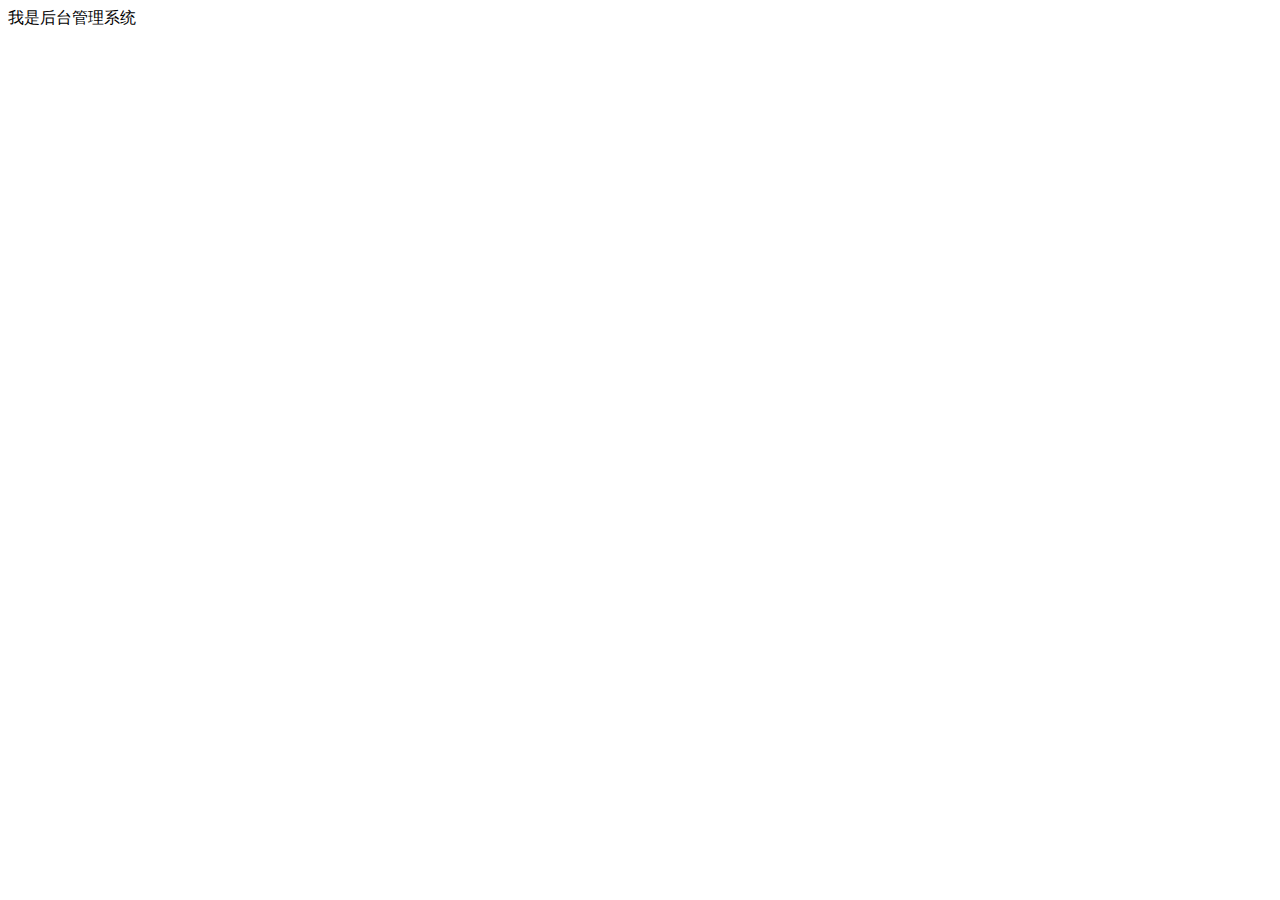
==== public/back/index.html @ b8e409fd "初始化完成" ====
<!DOCTYPE html>
<html lang="en">
<head>
    <meta charset="UTF-8">
    <meta name="viewport" content="width=device-width, initial-scale=1.0">
    <meta http-equiv="X-UA-Compatible" content="ie=edge">
    <title>Document</title>
</head>
<body>
    <div>我是后台管理系统</div>
</body>
</html>
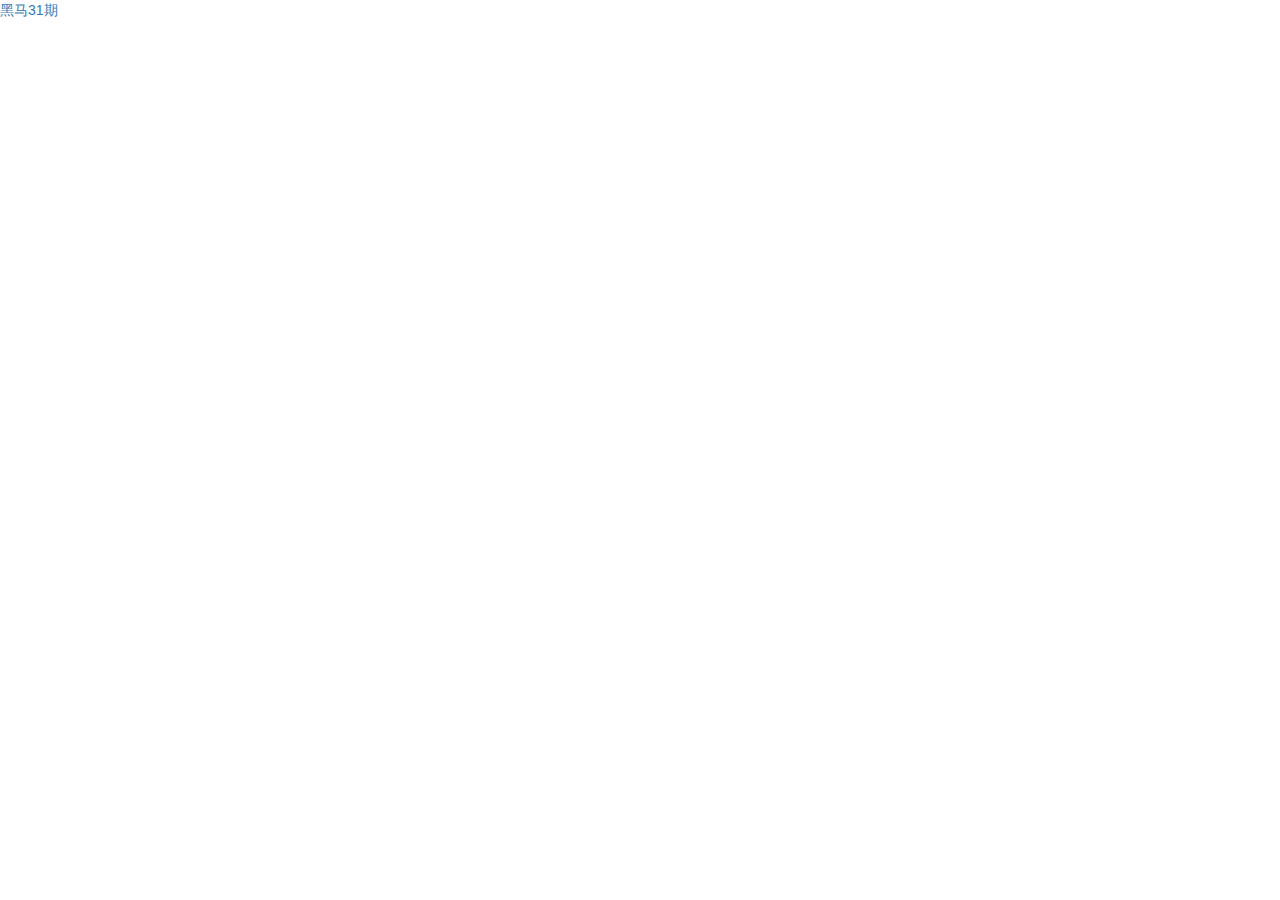
==== commit 52805caf: "登录校验完成" ====
--- a/public/back/index.html
+++ b/public/back/index.html
@@ -4,9 +4,17 @@
     <meta charset="UTF-8">
     <meta name="viewport" content="width=device-width, initial-scale=1.0">
     <meta http-equiv="X-UA-Compatible" content="ie=edge">
-    <title>Document</title>
+    <title>乐淘电商</title>
+    <link rel="stylesheet" href="./lib/bootstrap/css//bootstrap.css">
+    <link rel="stylesheet" href="./lib/bootstrap-validator/css/bootstrapValidator.min.css">
+    <link rel="stylesheet" href="./lib/nprogress/nprogress.css">
+    <link rel="stylesheet" href=".css/common.css">
 </head>
 <body>
-    <div>我是后台管理系统</div>
+    <div class="lt_aside">
+        <div class="brand">
+            <a href="#">黑马31期</a>
+        </div>
+    </div>
 </body>
 </html>--- a/public/back/lib/bootstrap-validator/css/bootstrapValidator.min.css
+++ b/public/back/lib/bootstrap-validator/css/bootstrapValidator.min.css
@@ -0,0 +1,11 @@
+/*!
+ * BootstrapValidator (http://bootstrapvalidator.com)
+ * The best jQuery plugin to validate form fields. Designed to use with Bootstrap 3
+ *
+ * @version     v0.5.1, built on 2014-08-22 4:55:09 PM
+ * @author      https://twitter.com/nghuuphuoc
+ * @copyright   (c) 2013 - 2014 Nguyen Huu Phuoc
+ * @license     MIT
+ */
+
+.bv-form .help-block{margin-bottom:0}.bv-form .tooltip-inner{text-align:left}.nav-tabs li.bv-tab-success>a{color:#3c763d}.nav-tabs li.bv-tab-error>a{color:#a94442}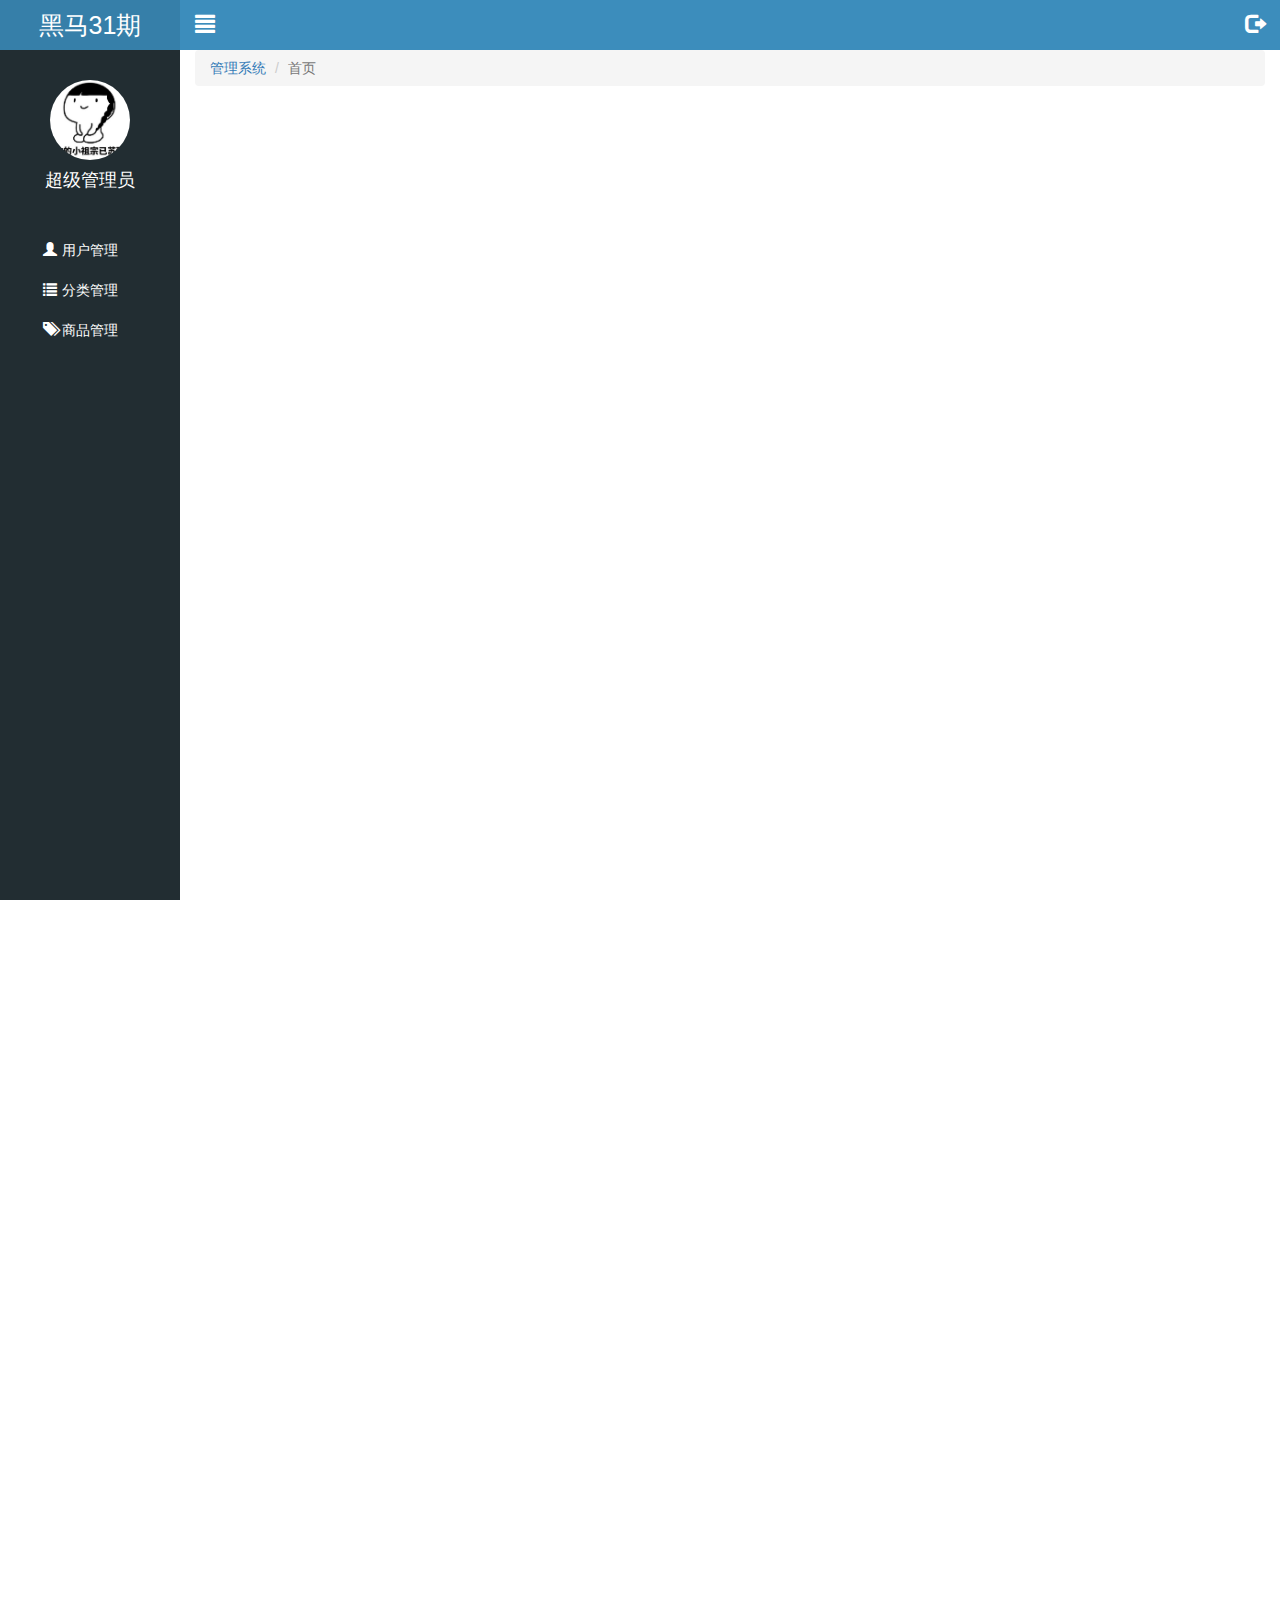
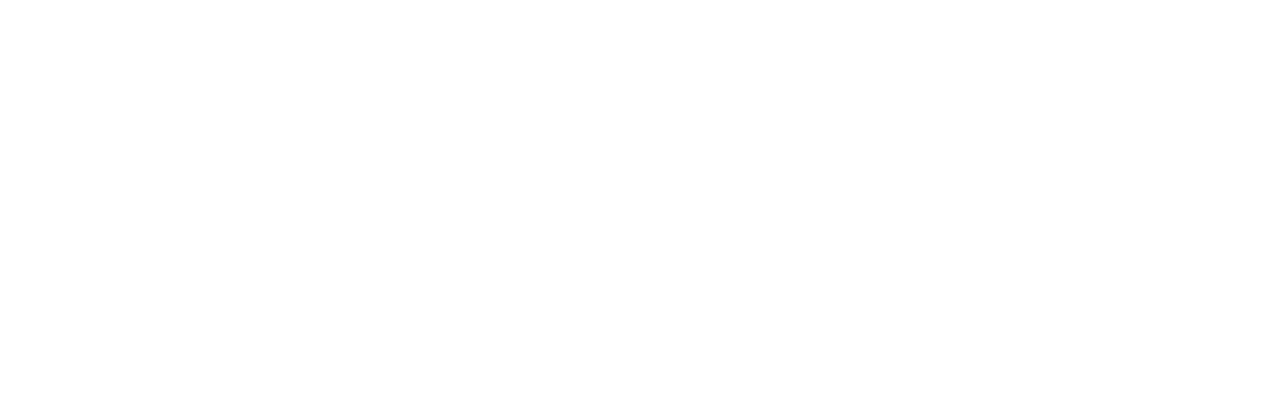
==== commit 12768b9d: "首页公共样式完成" ====
--- a/public/back/index.html
+++ b/public/back/index.html
@@ -5,16 +5,47 @@
     <meta name="viewport" content="width=device-width, initial-scale=1.0">
     <meta http-equiv="X-UA-Compatible" content="ie=edge">
     <title>乐淘电商</title>
-    <link rel="stylesheet" href="./lib/bootstrap/css//bootstrap.css">
+    <link rel="stylesheet" href="./lib/bootstrap/css/bootstrap.css">
     <link rel="stylesheet" href="./lib/bootstrap-validator/css/bootstrapValidator.min.css">
     <link rel="stylesheet" href="./lib/nprogress/nprogress.css">
-    <link rel="stylesheet" href=".css/common.css">
+    <link rel="stylesheet" href="./css/common.css">
 </head>
 <body>
     <div class="lt_aside">
         <div class="brand">
             <a href="#">黑马31期</a>
         </div>
+        <div class="user">
+            <img src="./images/22.jpeg" alt="">
+            <p>超级管理员</p>
+        </div>
+        <div class="nav">
+            <ul>
+                <li><a href="user.html"><i class="glyphicon glyphicon-user"></i><span>用户管理</span></a></li>
+                <li>
+                  <a href="javascript:;" class="category"><i class="glyphicon glyphicon-list"></i><span>分类管理</span></a>
+                  <!-- 用于切换展示的二级列表 -->
+                  <div class="child">
+                    <a href="first.html">一级分类</a>
+                    <a href="second.html">二级分类</a>
+                  </div>
+                </li>
+                <li><a href="product.html"><i class="glyphicon glyphicon-tags"></i><span>商品管理</span></a></li>
+              </ul>
+        </div>
+    </div>
+    <div class="lt_main">
+        <div class="lt_topbar">
+            <a href="#" class="icon_left pull-left"><i class="glyphicon glyphicon-align-justify"></i></a>
+            <a href="#" class="icon_right pull-right"><i class="glyphicon glyphicon-log-out"></i></a>
+        </div>
+
+        <div class="container-fluid">
+            <ol class="breadcrumb mt_20">
+                <li><a href="index.html">管理系统</a></li>
+                <li class="active">首页</li>
+            </ol>
+        </div>
     </div>
 </body>
 </html>--- a/public/back/lib/nprogress/nprogress.css
+++ b/public/back/lib/nprogress/nprogress.css
@@ -0,0 +1,74 @@
+/* Make clicks pass-through */
+#nprogress {
+  pointer-events: none;
+}
+
+#nprogress .bar {
+  background: greenyellow;
+
+  position: fixed;
+  z-index: 10000;
+  top: 0;
+  left: 0;
+
+  width: 100%;
+  height: 2px;
+}
+
+/* Fancy blur effect */
+#nprogress .peg {
+  display: block;
+  position: absolute;
+  right: 0px;
+  width: 100px;
+  height: 100%;
+  box-shadow: 0 0 10px #29d, 0 0 5px #29d;
+  opacity: 1.0;
+
+  -webkit-transform: rotate(3deg) translate(0px, -4px);
+      -ms-transform: rotate(3deg) translate(0px, -4px);
+          transform: rotate(3deg) translate(0px, -4px);
+}
+
+/* Remove these to get rid of the spinner */
+#nprogress .spinner {
+  display: block;
+  position: fixed;
+  z-index: 1031;
+  top: 15px;
+  right: 15px;
+}
+
+#nprogress .spinner-icon {
+  width: 18px;
+  height: 18px;
+  box-sizing: border-box;
+
+  border: solid 2px transparent;
+  border-top-color: #29d;
+  border-left-color: #29d;
+  border-radius: 50%;
+
+  -webkit-animation: nprogress-spinner 400ms linear infinite;
+          animation: nprogress-spinner 400ms linear infinite;
+}
+
+.nprogress-custom-parent {
+  overflow: hidden;
+  position: relative;
+}
+
+.nprogress-custom-parent #nprogress .spinner,
+.nprogress-custom-parent #nprogress .bar {
+  position: absolute;
+}
+
+@-webkit-keyframes nprogress-spinner {
+  0%   { -webkit-transform: rotate(0deg); }
+  100% { -webkit-transform: rotate(360deg); }
+}
+@keyframes nprogress-spinner {
+  0%   { transform: rotate(0deg); }
+  100% { transform: rotate(360deg); }
+}
+
--- a/public/back/css/common.css
+++ b/public/back/css/common.css
@@ -0,0 +1,139 @@
+a:link,
+a:visited,
+a:hover,
+a:active {
+  text-decoration:none;
+}
+
+ul {
+  padding: 0;
+  margin: 0;
+  list-style: none;
+}
+
+.table.table-bordered td,
+.table.table-bordered th {
+  text-align: center;
+  vertical-align: middle;
+}
+
+.red {
+  color: #A94442;
+}
+
+.body_bg {
+    background-color: #222D32;
+  }
+  
+  .panel-title {
+    height: 40px;
+    line-height: 40px;
+    text-align: center;
+    font-size: 20px;
+  }
+  
+  .mt_150 {
+    margin-top: 150px;
+  }
+
+  .lt_aside {
+    position: fixed;
+    left: 0;
+    top: 0;
+    width: 180px;
+    height: 100%;
+    background-color:  #222D32;
+    z-index: 999;
+    transition: all 1s;
+  }
+
+  .lt_aside .user{
+    padding-top: 30px;
+  }
+
+  .lt_aside .user img{
+    width: 80px;
+    height: 80px;
+    border-radius: 50%;
+    display: block;
+    margin: 0 auto;
+  }
+
+  .lt_aside .brand {
+    width: 100%;
+    height: 50px;
+    line-height: 50px;
+    text-align: center;
+    background-color: #367FA9;
+  }
+
+  .lt_aside .brand a{
+    font-size: 25px;
+    color: #fff
+  }
+
+  .lt_aside .user p{
+    height: 40px;
+    line-height: 40px;
+    font-size: 18px;
+    color: #fff;
+    text-align: center;
+  }
+
+  .lt_aside .nav{
+    margin-top: 30px
+  }
+  .lt_aside .nav li a{
+    height: 40px;
+    line-height: 40px;
+    display: block;
+    color:#fff ;
+    padding-left: 40px;
+    padding-left: 40px;
+    border-left: 3px solid transparent;
+  }
+  .lt_aside .nav li a.active {
+    background-color: #1D1F21;
+    border-left:3px solid #069;
+  }
+  .lt_aside .nav li .child {
+    display: none;
+  }
+  .lt_aside .nav li .child a{
+    padding-left: 30px;
+  }
+  .lt_aside .nav li a i{
+    margin-right: 5px;
+  }
+  .lt_topbar {
+    position: fixed;
+    left: 0;
+    top: 0;
+    width: 100%;
+    height: 50px;
+    background-color: #3C8DBC;
+    padding-left: 180px;
+    transition: 1s;
+    z-index: 998;
+  }
+  .lt_topbar.hidemenu {
+    padding-left: 0px;
+  }
+  .lt_topbar .icon_left,
+.lt_topbar .icon_right {
+  width: 50px;
+  height: 50px;
+  line-height: 50px;
+  text-align: center;
+  color: #fff;
+  font-size: 20px;
+}
+.lt_main {
+  height: 2000px;
+  padding-left:180px;
+  padding-top: 50px;
+  transition: all 1s; 
+}
+.lt_main.lt_topbar.hidemenu{
+  padding-left: 0px;
+}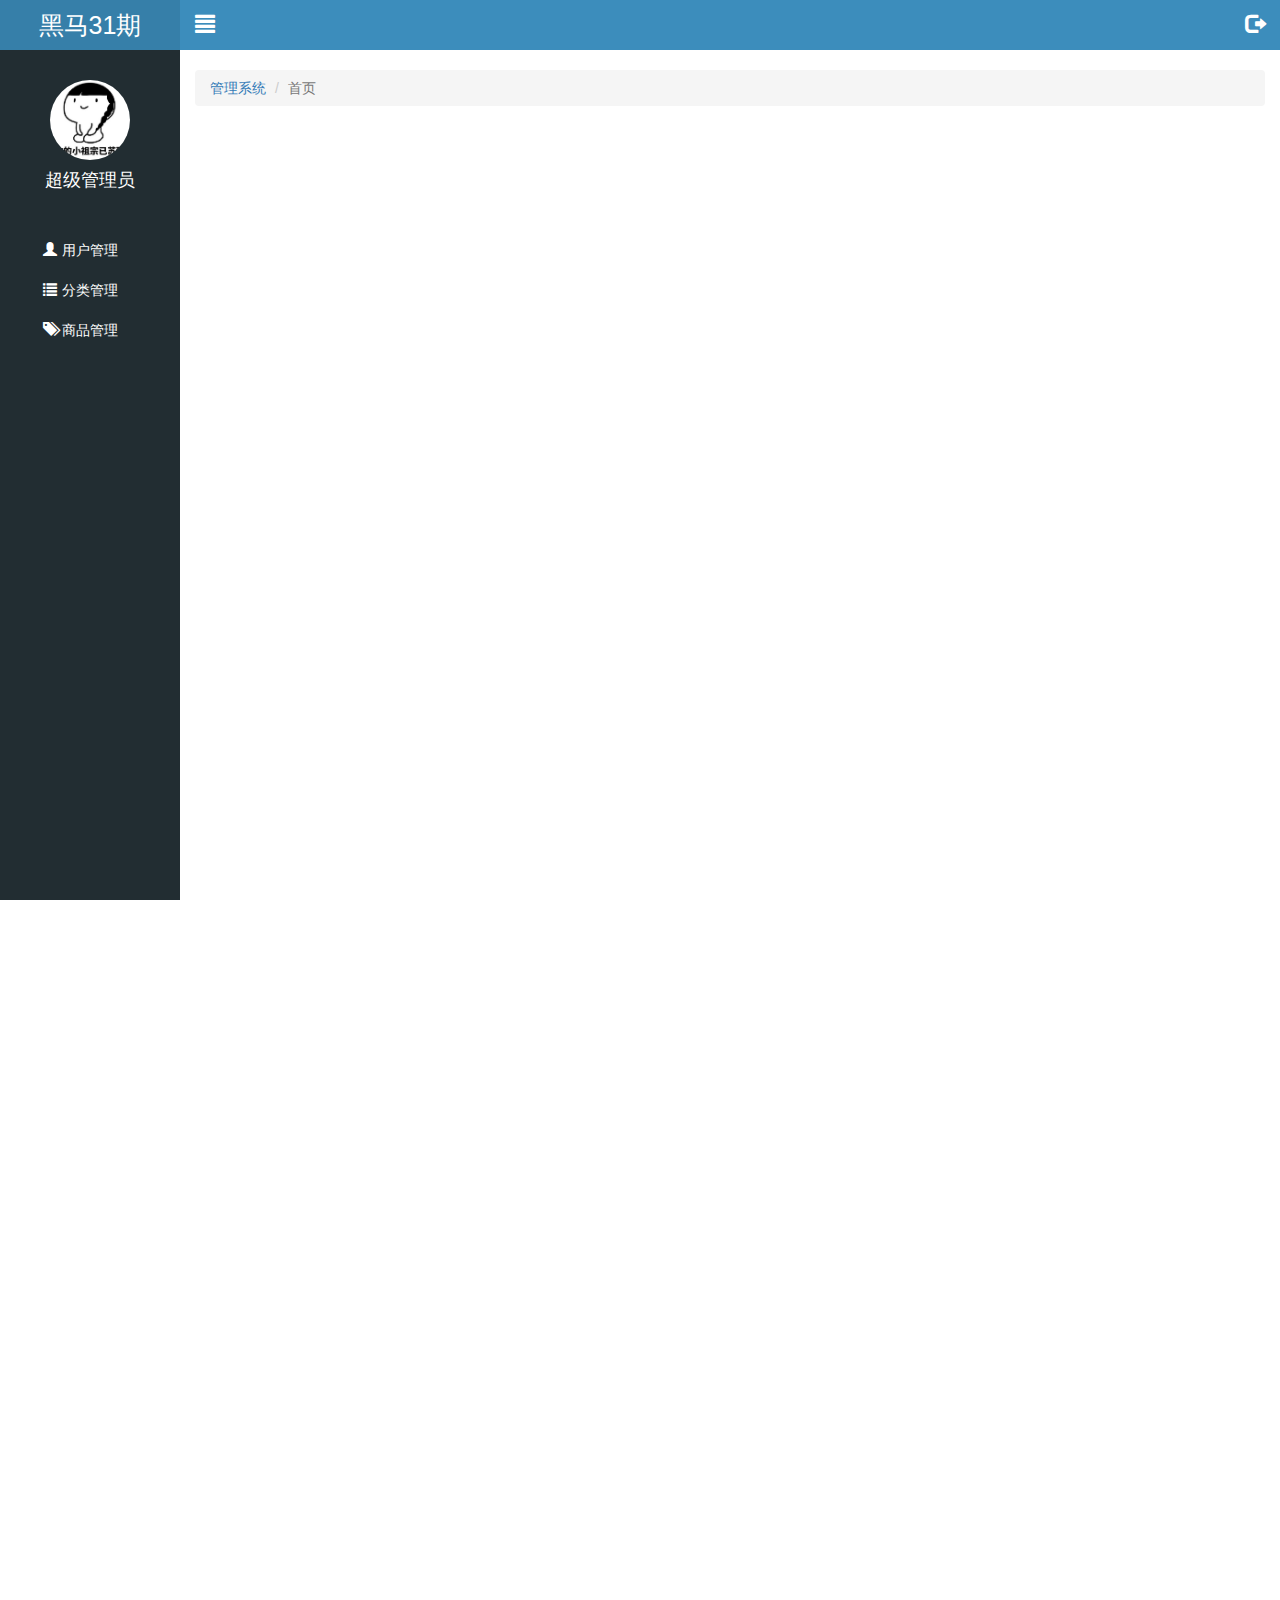
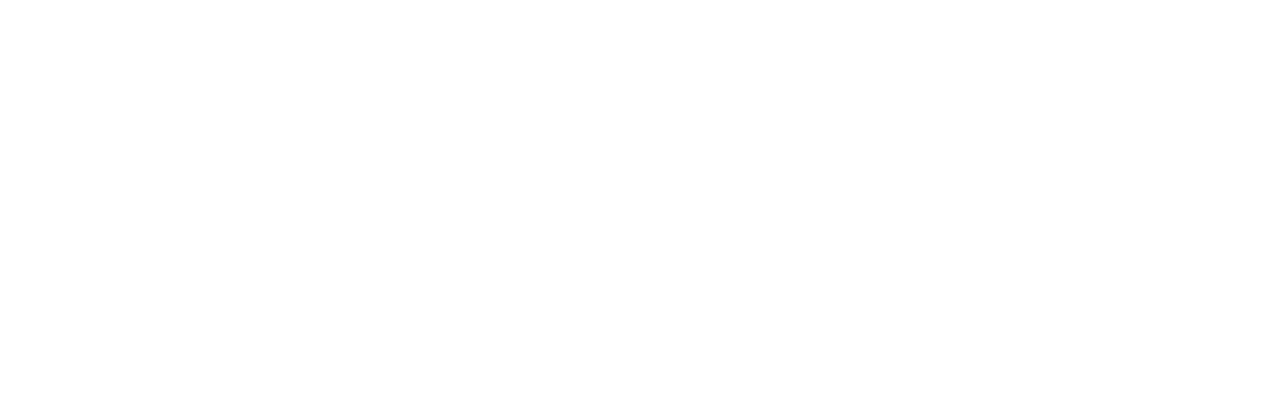
==== commit 61998e6a: "公共功能的登陆" ====
--- a/public/back/index.html
+++ b/public/back/index.html
@@ -23,7 +23,7 @@
             <ul>
                 <li><a href="user.html"><i class="glyphicon glyphicon-user"></i><span>用户管理</span></a></li>
                 <li>
-                  <a href="javascript:;" class="category"><i class="glyphicon glyphicon-list"></i><span>分类管理</span></a>
+                  <a href="javascript:;"  class="category"><i class="glyphicon glyphicon-list"></i><span>分类管理</span></a>
                   <!-- 用于切换展示的二级列表 -->
                   <div class="child">
                     <a href="first.html">一级分类</a>
@@ -47,5 +47,30 @@
             </ol>
         </div>
     </div>
+
+    <!-- Modal -->
+<div class="modal fade" id="myModal" tabindex="-1">
+    <div class="modal-dialog modal-sm" role="document">
+      <div class="modal-content">
+        <div class="modal-header">
+          <button type="button" class="close" data-dismiss="modal" aria-label="Close"><span aria-hidden="true">&times;</span></button>
+          <h4 class="modal-title" id="myModalLabel">温馨提示</h4>
+        </div>
+        <div class="modal-body">
+          <p class="red"><i class="glyphicon glyphicon-info-sign"></i>您确定要退出后台管理系统吗？</p>
+        </div>
+        <div class="modal-footer">
+          <button type="button" class="btn btn-default" data-dismiss="modal">取消</button>
+          <button type="button" class="btn btn-primary" id="logoutBtn">退出</button>
+        </div>
+      </div>
+    </div>
+  </div>
+    <script src="./lib/jquery/jquery.js"></script>
+    <script src="./lib/bootstrap/js/bootstrap.min.js"></script>
+    <script src="./lib/bootstrap-validator/js/bootstrapValidator.js"></script>
+    <script src="./lib/nprogress/nprogress.js"></script>
+    <script src="./js/common.js"></script>
+    <script src="./js/login.js"></script>
 </body>
 </html>--- a/public/back/css/common.css
+++ b/public/back/css/common.css
@@ -35,7 +35,9 @@
   .mt_150 {
     margin-top: 150px;
   }
-
+  .mt_20 {
+    margin-top: 20px;
+  }
   .lt_aside {
     position: fixed;
     left: 0;
@@ -46,7 +48,9 @@
     z-index: 999;
     transition: all 1s;
   }
-
+  .lt_aside.hidemenu{
+    left: -180px;
+  }
   .lt_aside .user{
     padding-top: 30px;
   }
@@ -100,7 +104,7 @@
     display: none;
   }
   .lt_aside .nav li .child a{
-    padding-left: 30px;
+    padding-left: 60px;
   }
   .lt_aside .nav li a i{
     margin-right: 5px;
@@ -134,6 +138,7 @@
   padding-top: 50px;
   transition: all 1s; 
 }
-.lt_main.lt_topbar.hidemenu{
+.lt_main.hidemenu{
   padding-left: 0px;
-}+}
+
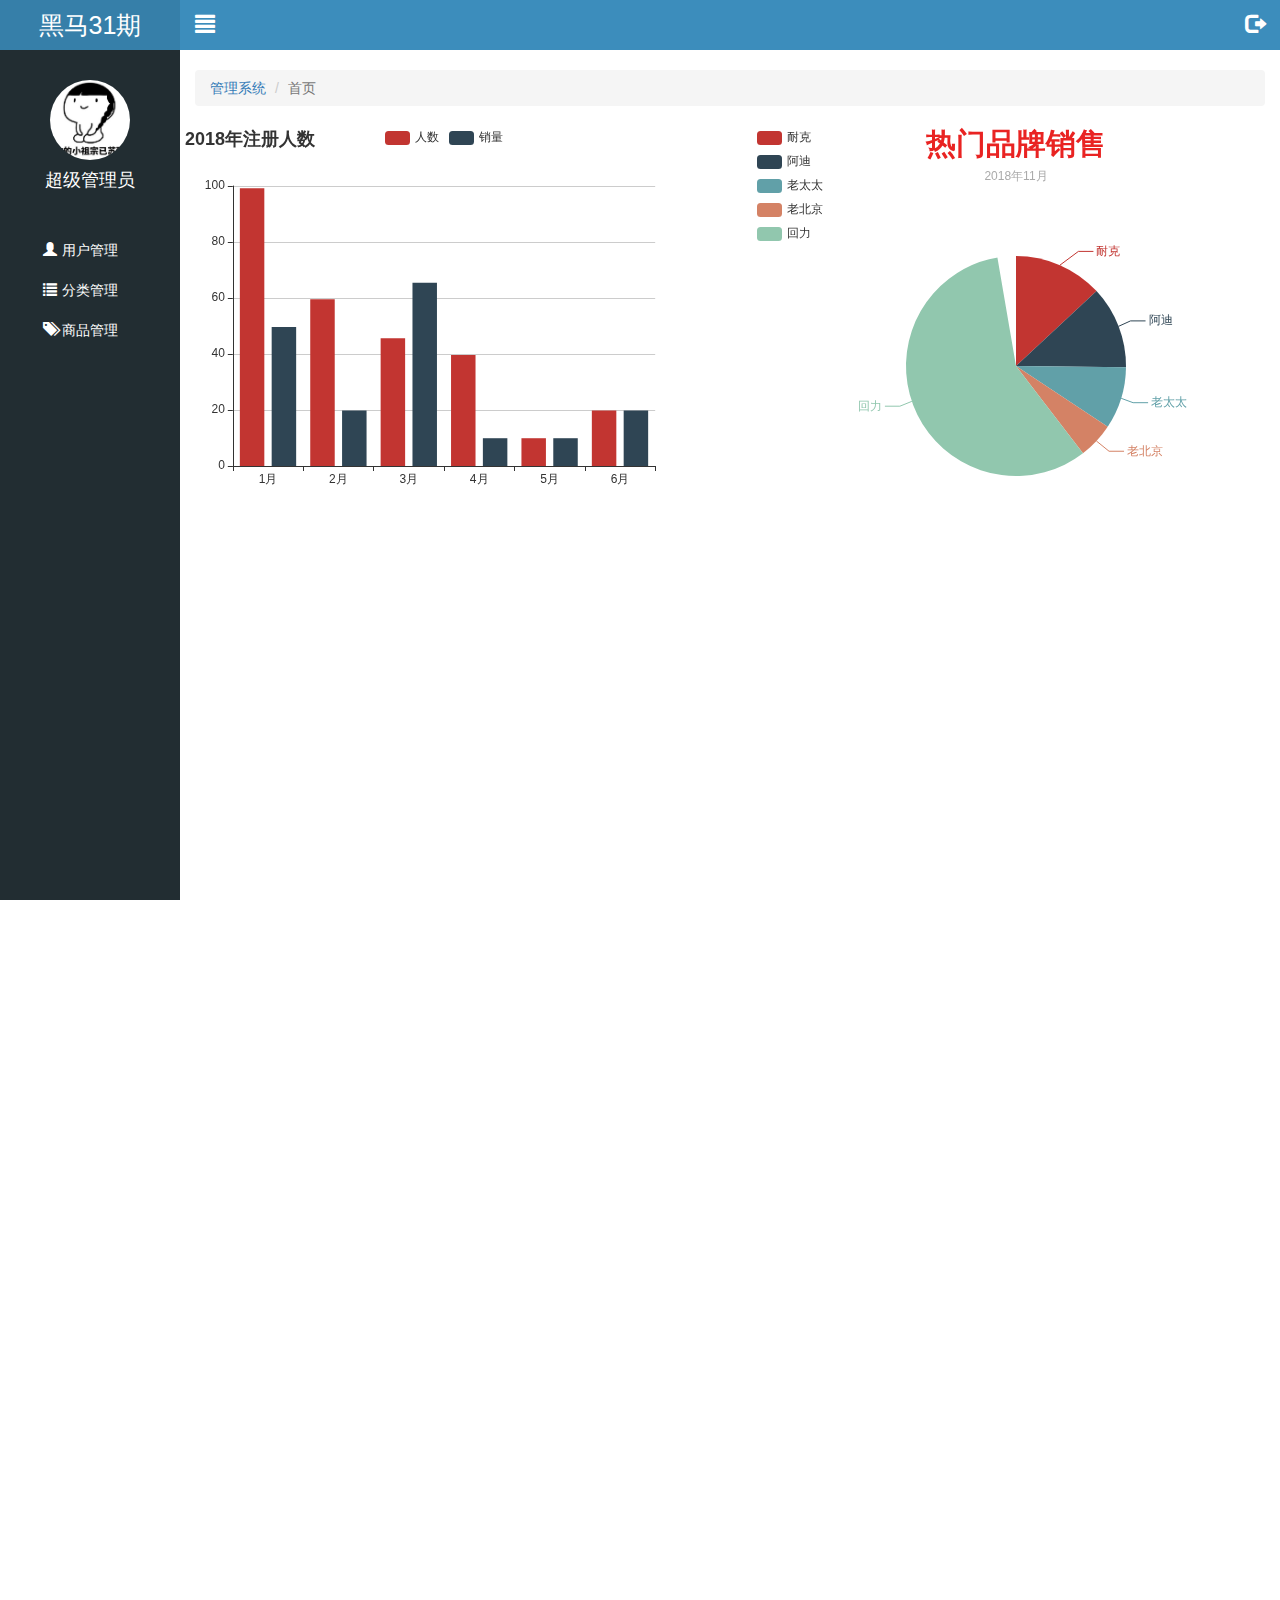
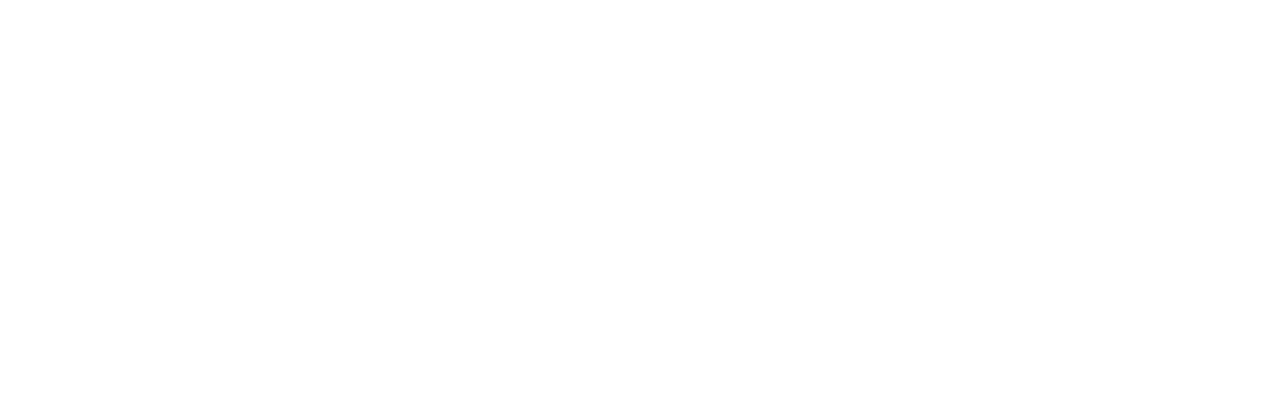
==== commit 87fc701e: "全部功能" ====
--- a/public/back/index.html
+++ b/public/back/index.html
@@ -40,11 +40,17 @@
             <a href="#" class="icon_right pull-right"><i class="glyphicon glyphicon-log-out"></i></a>
         </div>
 
+        <div></div>
         <div class="container-fluid">
             <ol class="breadcrumb mt_20">
                 <li><a href="index.html">管理系统</a></li>
                 <li class="active">首页</li>
             </ol>
+        </div>
+
+        <div class="echars">
+            <div class="table_1 pull-left"></div>
+            <div class="table_2 pull-right"></div>
         </div>
     </div>
 
@@ -70,7 +76,9 @@
     <script src="./lib/bootstrap/js/bootstrap.min.js"></script>
     <script src="./lib/bootstrap-validator/js/bootstrapValidator.js"></script>
     <script src="./lib/nprogress/nprogress.js"></script>
+    <script src="./lib/echarts/echarts.min.js"></script>
     <script src="./js/common.js"></script>
     <script src="./js/login.js"></script>
+    <script src="./js/index.js"></script>
 </body>
 </html>--- a/public/back/css/common.css
+++ b/public/back/css/common.css
@@ -93,7 +93,6 @@
     display: block;
     color:#fff ;
     padding-left: 40px;
-    padding-left: 40px;
     border-left: 3px solid transparent;
   }
   .lt_aside .nav li a.active {
@@ -142,3 +141,8 @@
   padding-left: 0px;
 }
 
+.table_1,
+.table_2 {
+  width: 48%;
+  height: 400px;
+}